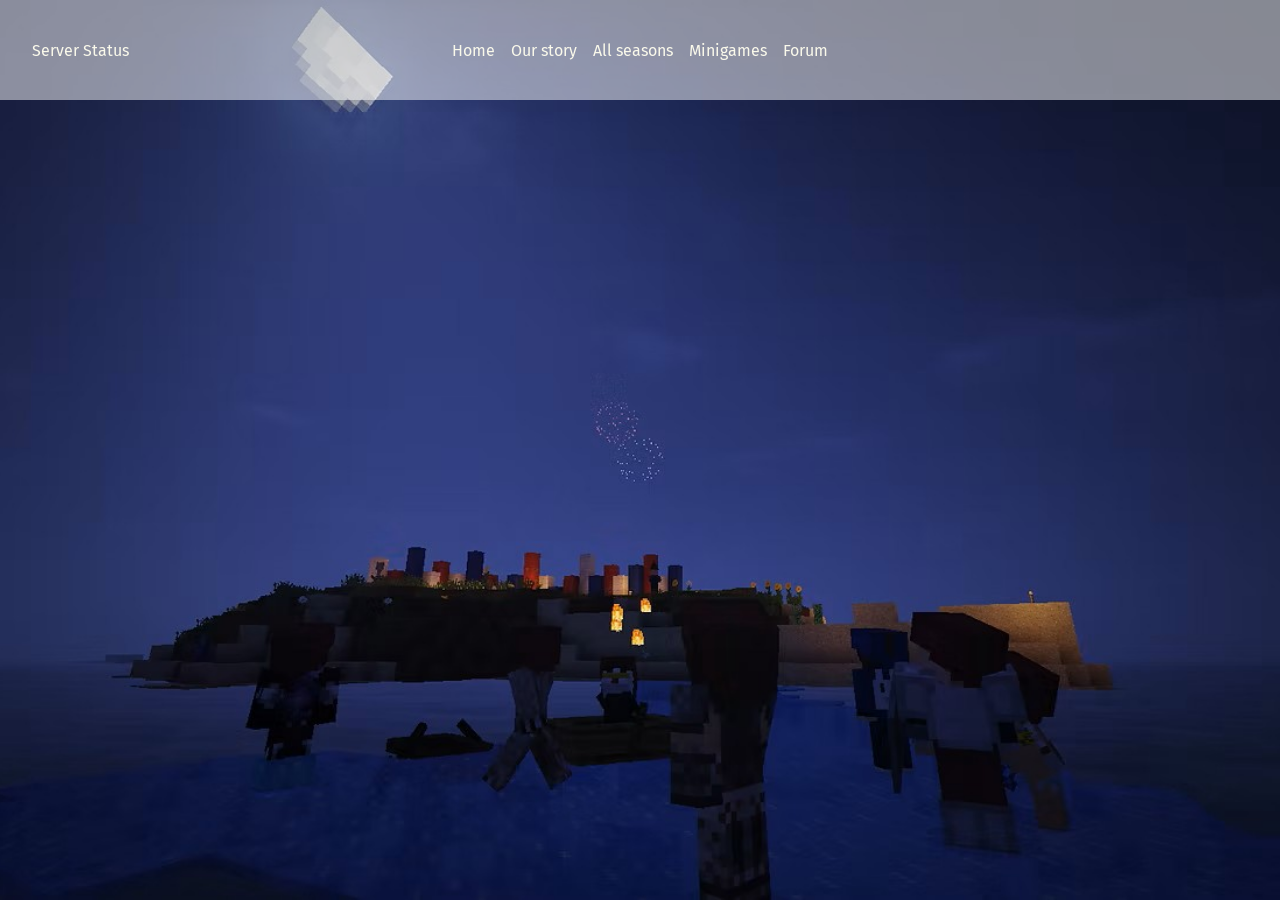
==== index.html @ d39f1a81 "Commit #2 Commit #2 5/12/2026  - added nav bar and nav functions - cleaned up code" ====
<!DOCTYPE html>
<html lang="en" class="fira-sans-regular">

<!--******************************
 ***                           ***
 ***        INDEX PAGE         ***
 ***                           ***
 ***************************** -->

<!-- HEAD HEAD HEAD -->
  <head>

    <!-- Page title -->
    <title>Mindstorm | Home</title>	

    <!-- Viewport / character encoding -->
    <meta charset="UTF-8">
    <meta name="viewport" content="width=device-width, initial-scale=1.0">

    <!-- Site author -->
    <meta name="author" content="DARKminerKS">

    <!-- External stylesheets -->
    <link rel="stylesheet" href="style_main.css">

    <!-- Imported fonts -->
    <!-- Press start 20 (Pixel Text) | Basic (Std text, thicker) | Mozilla text (basic text, thinner) | Story script (cursive-ish, nice look) -->
    <link rel="preconnect" href="https://fonts.googleapis.com">
    <link rel="preconnect" href="https://fonts.gstatic.com" crossorigin>
    <link href="https://fonts.googleapis.com/css2?family=Basic&family=Fira+Sans:wght@100;400;700&family=Press+Start+2P&family=Story+Script&display=swap" rel="stylesheet">

  </head>
<!-- /HEAD /HEAD /HEAD -->

<!-- BODY BODY BODY --> 
  <body id="index"> <!-- ID'D -->

    <!-- BACKGROUND ELEMENTS -->
    <div id="page_bcg_1" class="page_background"></div> <!-- starts visible --> <!-- ID'D -->
    <div id="page_bcg_2" class="page_background"></div> <!-- starts hidden --> <!-- ID'D -->

    <!-- HEADER HEADER HEADER -->
    <header class="flexed">

      <!-- SERVER STATUS ICON | online = green circle | offline = red circle -->
      <p>Server Status <span id="server_status_icon"></span></p> <!-- ID'D -->

      <!-- NAV ELEMENT -->
      <nav>

        <!-- NAV BAR-->
        <ul id="navbar_list" class="flexed"> <!-- ID'D -->

        </ul>
        <!-- /NAV BAR -->

      </nav>
      <!-- /NAV ELEMENT -->

    </header>
    <!-- /HEADER /HEADER /HEADER -->



    <main>

    </main>



    <footer>

    </footer>

    <!-- ALL SCRIPTS -->
    <script type="module" src="script_main.js"></script>
    <script src="https://mcapi.us/scripts/minecraft.min.js"></script>

  </body>
<!-- /BODY /BODY /BODY -->

</html>
---- style_main.css ----
/***********************************
***                              ***
***      MAIN STYLES SHEET       ***
***                              ***
***********************************/

html, body {
  margin: 0;
  min-height: 100%;

  font-size: 1rem; /* overall default font size */
}
body {
  min-height: 100vh;
}

/*** BACKGROUND ELEMENTS ***/

  .page_background {
    width: 100%;
    min-height: 100vh;

    position: fixed;
    top: 0;
    left: 0;

    overflow: hidden;

    background-position: center;
    background-repeat: no-repeat;
    background-size: cover;

    transition: opacity 1.5s ease;

    padding: 0;
    margin: 0;
  }
  #page_bcg_1 {
    z-index: -2;
    opacity: 1;
  }
  #page_bcg_2 {
    z-index: -1;
    opacity: 0;
  }

/*** END BACKGROUND ELEMENTS ***/

/*** HEADER ELEMENTS ***/

  /*** entire header wrap ***/
  header {
    width: 100%;
    height: 100px;

    position: absolute;
    top: 0;
    left: 0;

    background-color: rgb(255, 255, 255, 0.5);

    align-items: center;

    box-sizing: border-box;

    padding: 0 2rem;
  }

  /*** server status ***/
  header p {
    position: absolute;

    padding: 0;
    margin: 0;
  }

  /*** nav wrapper ***/
  nav  {
    padding: 0;
    margin: 0;

    list-style-type: none;

    position: absolute;

    top: 50%;
    left: 50%;
    transform: translate(-50%, -50%);    
  }

  /*** nav bar list ***/
  nav ul {
    padding: 0;
    margin: 0;

    list-style-type: none;

    gap: 1rem;
  }

  /*** all font colors on the header ***/
  nav ul li a, header p {
    color: #faf9eb;

    text-decoration: none;
  }
  nav ul li a:link {
    color: #faf9eb;
  }
  nav ul li a:visited {
    color: #faf9eb;
  }
  nav ul li a:hover {
    color: #faf9eb;
  }
  nav ul li a:active {
    color: #faf9eb;
  }
  /* for current links */
  .active { 
    color: #faf9eb;
  }


/*** END HEADER ELEMENTS ***/

/*** MAIN ELEMENTS ***/

  main {
    padding-top: 120px;
  }

/*** END MAIN ELEMENTS ***/

/*** ALL IMPORTED FONTS AND THEIR ATTRIBUTES ***/

  /* PIXEL BLOCK LETTERS */
  .press-start-2p-regular {
    font-family: "Press Start 2P", system-ui;
    font-weight: 400;
    font-style: normal;
  }
  /* HEADING TEXT */
  .basic-regular {
    font-family: "Basic", sans-serif;
    font-weight: 400;
    font-style: normal;
  }
  /* FANCY LOOKING FONT */
  .story-script-regular {
    font-family: "Story Script", sans-serif;
    font-weight: 400;
    font-style: normal;
  }
  /* NORMAL FONT | THIN */
  .fira-sans-thin {
    font-family: "Fira Sans", sans-serif;
    font-weight: 100;
    font-style: normal;
  }
  /* NORMAL FONT | REGULAR */ /* STANDARD SITE TEXT */
  .fira-sans-regular {
    font-family: "Fira Sans", sans-serif;
    font-weight: 400;
    font-style: normal;
  }
  /* NORMAL FONT | BOLD */
  .fira-sans-bold {
    font-family: "Fira Sans", sans-serif;
    font-weight: 700;
    font-style: normal;
  }

/*** END IMPORTED FONTS ***/

/*** GLOBAL CLASSES ***/

  .flexed {
    display: flex;
  }
  .centered {
    justify-content: center;
    align-items: center;
  }

  .red {
    color: red;
  }
  .green {
    color: green;
  }

/*** END GLOBAL CLASSES ***/
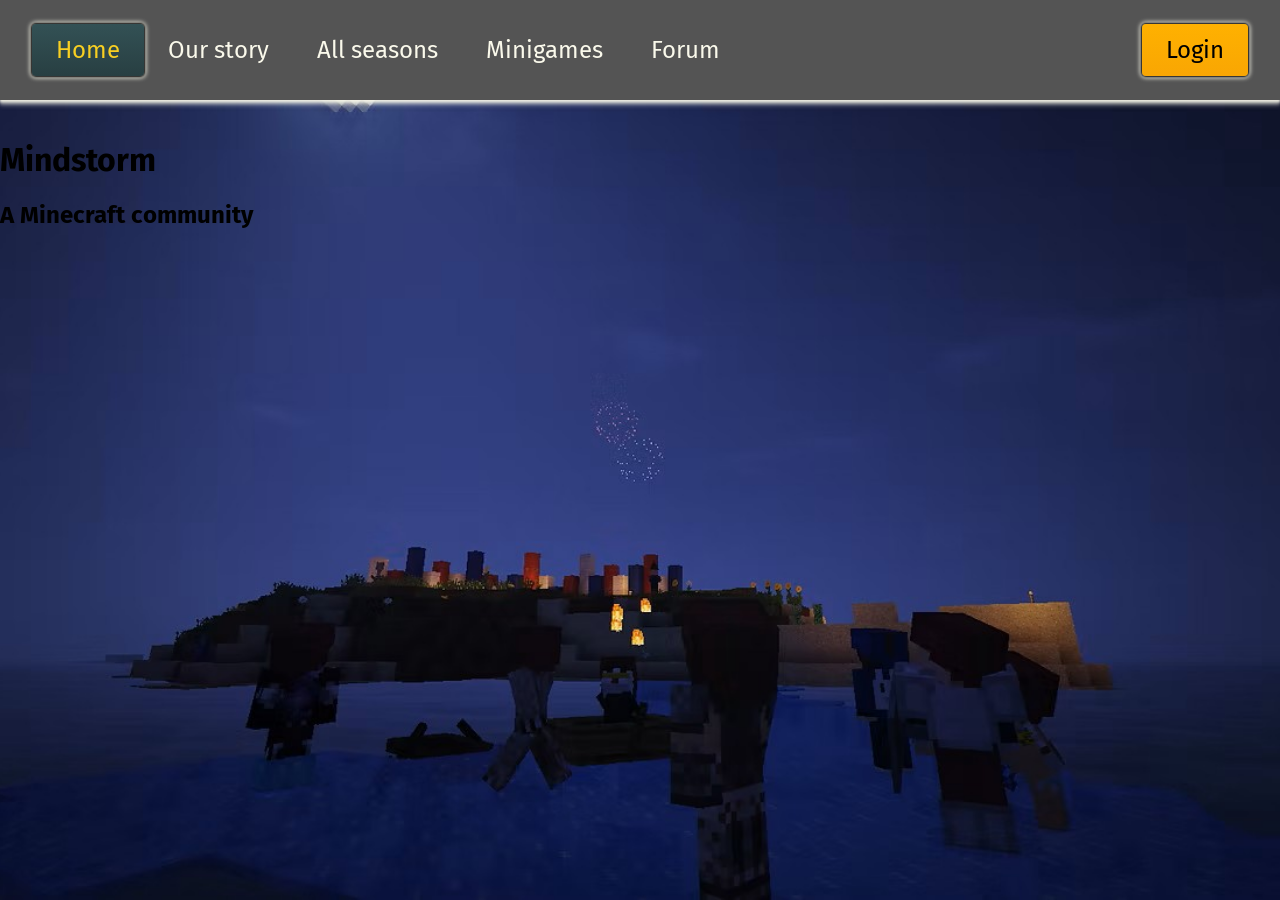
==== commit f82df820: "Commit #2 - Added navbar - fixed resizing issues" ====
--- a/index.html
+++ b/index.html
@@ -22,6 +22,7 @@
 
     <!-- External stylesheets -->
     <link rel="stylesheet" href="style_main.css">
+    <link rel="stylesheet" href="style_mobile.css">
 
     <!-- Imported fonts -->
     <!-- Press start 20 (Pixel Text) | Basic (Std text, thicker) | Mozilla text (basic text, thinner) | Story script (cursive-ish, nice look) -->
@@ -40,7 +41,7 @@
     <div id="page_bcg_2" class="page_background"></div> <!-- starts hidden --> <!-- ID'D -->
 
     <!-- HEADER HEADER HEADER -->
-    <header class="flexed">
+    <header>
 
       <!-- SERVER STATUS ICON | online = green circle | offline = red circle -->
       <p>Server Status <span id="server_status_icon"></span></p> <!-- ID'D -->
@@ -49,7 +50,7 @@
       <nav>
 
         <!-- NAV BAR-->
-        <ul id="navbar_list" class="flexed"> <!-- ID'D -->
+        <ul id="navbar_list"> <!-- ID'D -->
 
         </ul>
         <!-- /NAV BAR -->
@@ -57,14 +58,31 @@
       </nav>
       <!-- /NAV ELEMENT -->
 
+      <!-- NAV TITLE ELEMENT | Only visible UNDER 960px screen width -->
+      <div class="nav_title">
+        <h1>Mindstorm</h1>
+        <h2>A minecraft community</h2>
+      </div>
+
+      <!-- NAV TOGGLE BUTTON | Only visible UNDER 960px screen width -->
+      <button class="nav_toggle" aria-expanded="false" aria-controls="navbar_list">☰</button>
+
     </header>
     <!-- /HEADER /HEADER /HEADER -->
 
 
-
+    <!-- MAIN MAIN MAIN -->
     <main>
 
+      <!-- MAIN TITLE ELEMENT | Only visible OVER 960px screen width -->
+      <div class="main_title">
+        <h1>Mindstorm</h1>
+        <h2>A Minecraft community</h2>
+      </div>
+
+
     </main>
+    <!-- /MAIN /MAIN /MAIN -->
 
 
 
--- a/style_main.css
+++ b/style_main.css
@@ -5,20 +5,22 @@
 ***********************************/
 
 html, body {
+  height: auto;
+
+  overflow-x: hidden;
+  overflow-y: auto;
+
+  padding: 0;
   margin: 0;
-  min-height: 100%;
 
   font-size: 1rem; /* overall default font size */
 }
-body {
-  min-height: 100vh;
-}
 
 /*** BACKGROUND ELEMENTS ***/
 
   .page_background {
     width: 100%;
-    min-height: 100vh;
+    height: 100%;
 
     position: fixed;
     top: 0;
@@ -48,6 +50,16 @@
 
 /*** HEADER ELEMENTS ***/
 
+  /*** button to toggle the nav bar ***/
+  .nav_toggle {
+    display: none;
+  }
+
+  /*** title element wrapper on the nav bar ***/
+  .nav_title {
+    display: none;
+  }
+
   /*** entire header wrap ***/
   header {
     width: 100%;
@@ -57,9 +69,14 @@
     top: 0;
     left: 0;
 
-    background-color: rgb(255, 255, 255, 0.5);
-
+    background-color: #545454;
+    box-shadow: 0 2px 2px rgb(250, 249, 235, 0.8),
+                0 4px 3px rgb(250, 249, 235, 0.5),
+                0 6px 4px rgb(250, 249, 235, 0.25);
+
+    display: flex;
     align-items: center;
+    justify-content: space-between;
 
     box-sizing: border-box;
 
@@ -68,57 +85,92 @@
 
   /*** server status ***/
   header p {
-    position: absolute;
-
-    padding: 0;
-    margin: 0;
+    position: relative;
+
+    padding: 0.75rem 1.5rem;
+    margin: 0;
+  }
+
+  /*** login link element | inside of nav ul ***/
+  .login_link {
+    margin-left: auto;
+
+    background: linear-gradient(to bottom, #ffb100, #f9A603);
+
+    border-radius: 4px;
+
+    box-shadow: 0 0 2px 1px black,
+                0 0 4px 2px #faf9eb;
+    ;
+  }
+  .login_link a {
+    color: black;
   }
 
   /*** nav wrapper ***/
   nav  {
-    padding: 0;
-    margin: 0;
-
-    list-style-type: none;
-
-    position: absolute;
-
-    top: 50%;
-    left: 50%;
-    transform: translate(-50%, -50%);    
+    display: flex;
+    position: static;
+    transform: none;
+
+    width: 100%;
+
+    padding: 0 0 0 2rem;
+    margin: 0;
+
+    list-style-type: none; 
   }
 
   /*** nav bar list ***/
   nav ul {
+    box-sizing: border-box;
     padding: 0;
     margin: 0;
 
     list-style-type: none;
 
-    gap: 1rem;
+    display: flex;
+    width: 100%;
+  }
+
+  /*** nav bar item wraps ***/
+  nav ul li {
+    box-sizing: border-box;
+  }
+
+  /*** text / link elements inside nav ***/
+  header a {
+    display: block;
+
+    box-sizing: border-box;
+
+    font-size: 1.5rem;
+
+    padding: 0.75rem 1.5rem;
   }
 
   /*** all font colors on the header ***/
-  nav ul li a, header p {
+  header a, header p {
     color: #faf9eb;
 
+    white-space: nowrap;
+
     text-decoration: none;
-  }
-  nav ul li a:link {
-    color: #faf9eb;
-  }
-  nav ul li a:visited {
-    color: #faf9eb;
   }
   nav ul li a:hover {
     color: #faf9eb;
   }
-  nav ul li a:active {
-    color: #faf9eb;
-  }
   /* for current links */
-  .active { 
-    color: #faf9eb;
+  nav ul li a.active_link { 
+    color: #f8cf22;
+
+    background: linear-gradient(to bottom, #335155, #283f42);
+
+    border-radius: 4px;
+
+    box-shadow: 0 0 2px 1px black,
+                0 0 4px 2px #faf9eb;
+    ;
   }
 
 
--- a/style_mobile.css
+++ b/style_mobile.css
@@ -0,0 +1,88 @@
+/***********************************
+***                              ***
+***      MAIN STYLES SHEET       ***
+***                              ***
+***********************************/
+
+/*** MEDIA UNDER 1280PX ***/
+@media (max-width: 1280px) {
+
+  /*** HEADER ELEMENTS ***/
+
+    /*** entire header wrap ***/
+    header {
+      align-items: center;
+      justify-content: center;
+
+      padding: 0;
+
+      width: 100%;
+    }
+
+    /*** nav wrapper ***/
+    nav  {
+      padding: 0 2rem;
+    }
+
+    /*** server status ***/
+    header p {
+      display: none;
+    }
+
+  /*** END HEADER ELEMENTS ***/
+
+}
+
+/*** MEDIA UNDER 960PX ***/
+@media (max-width: 960px) {
+
+  /*** HEADER ELEMENTS ***/
+
+    /*** button to toggle the nav bar ***/
+    .nav_toggle {
+      display: block;
+
+      font-size: 2rem;
+    }
+
+    /*** title element wrapper on the nav bar ***/
+    .nav_title {
+      display: flex;
+    }
+
+    /*** nav wrapper ***/
+    nav  {
+      position: absolute;
+
+      top: 100px;
+
+      background: #545454;
+    }
+
+    /*** nav wrapper ***/
+    nav ul  {
+      flex-direction: column;
+    }
+
+    /*** nav bar item wraps ***/
+    nav ul li {
+      box-shadow: inset 0 0 2px 1px black;
+    }
+
+    /*** login link element | inside of nav ul ***/
+    .login_link {
+      margin-left: 0;
+    }
+
+  /*** END HEADER ELEMENTS ***/
+
+
+
+  /*** MAIN ELEMENTS ***/
+
+    .main_title {
+      display: none;
+    }
+
+  /*** END MAIN ELEMENTS ***/
+}
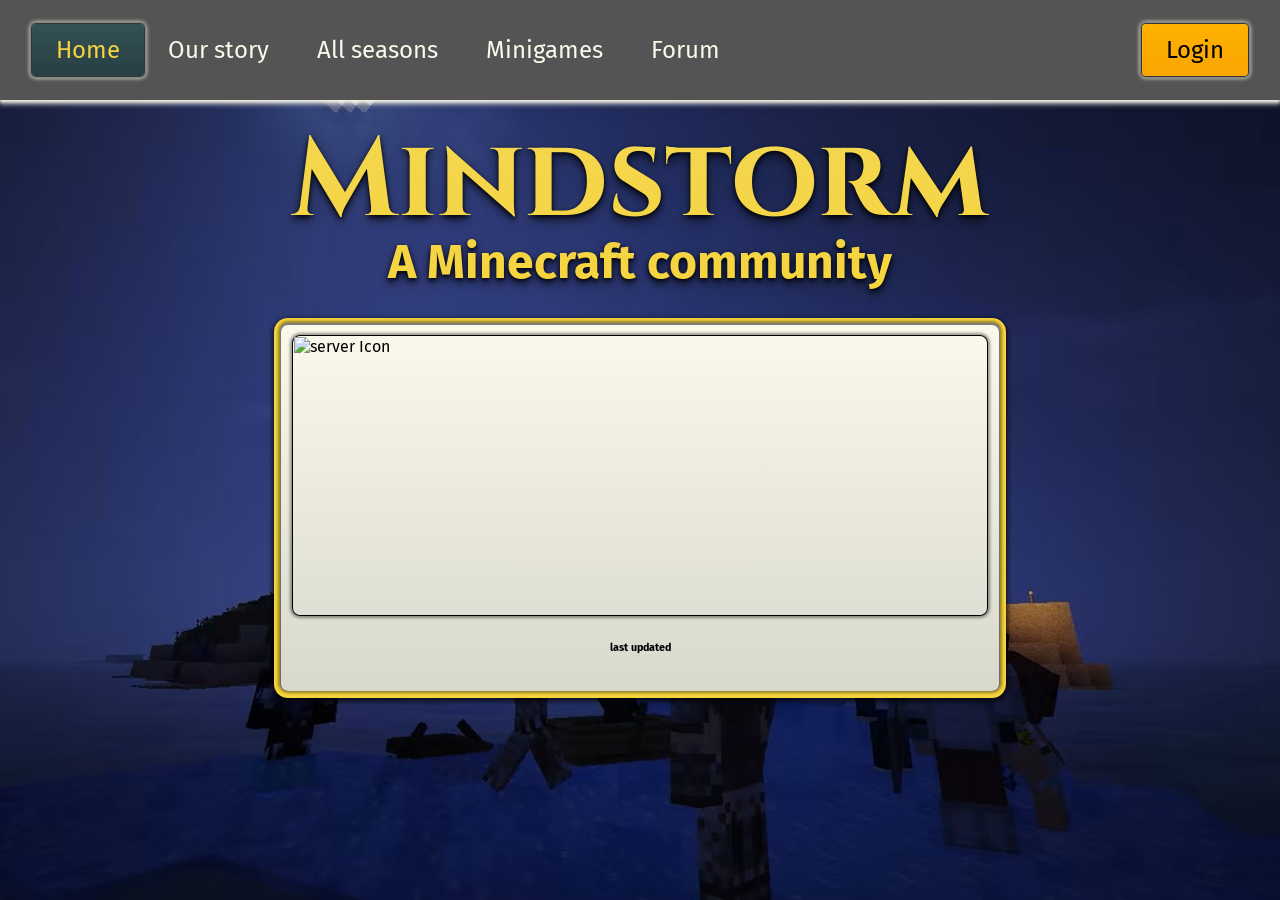
==== commit 042c951f: "Commit #3 - Worked on a ton here" ====
--- a/index.html
+++ b/index.html
@@ -28,7 +28,7 @@
     <!-- Press start 20 (Pixel Text) | Basic (Std text, thicker) | Mozilla text (basic text, thinner) | Story script (cursive-ish, nice look) -->
     <link rel="preconnect" href="https://fonts.googleapis.com">
     <link rel="preconnect" href="https://fonts.gstatic.com" crossorigin>
-    <link href="https://fonts.googleapis.com/css2?family=Basic&family=Fira+Sans:wght@100;400;700&family=Press+Start+2P&family=Story+Script&display=swap" rel="stylesheet">
+    <link href="https://fonts.googleapis.com/css2?family=Basic&family=Cinzel:wght@400..900&family=Fira+Sans:wght@100;400;700&family=Press+Start+2P&family=Story+Script&display=swap" rel="stylesheet">
 
   </head>
 <!-- /HEAD /HEAD /HEAD -->
@@ -37,11 +37,11 @@
   <body id="index"> <!-- ID'D -->
 
     <!-- BACKGROUND ELEMENTS -->
-    <div id="page_bcg_1" class="page_background"></div> <!-- starts visible --> <!-- ID'D -->
-    <div id="page_bcg_2" class="page_background"></div> <!-- starts hidden --> <!-- ID'D -->
+    <div id="page_bcg_1" class="page_background fill_space no_space"></div> <!-- starts visible --> <!-- ID'D -->
+    <div id="page_bcg_2" class="page_background fill_space no_space"></div> <!-- starts hidden --> <!-- ID'D -->
 
     <!-- HEADER HEADER HEADER -->
-    <header>
+    <header class="flexed">
 
       <!-- SERVER STATUS ICON | online = green circle | offline = red circle -->
       <p>Server Status <span id="server_status_icon"></span></p> <!-- ID'D -->
@@ -59,9 +59,9 @@
       <!-- /NAV ELEMENT -->
 
       <!-- NAV TITLE ELEMENT | Only visible UNDER 960px screen width -->
-      <div class="nav_title">
-        <h1>Mindstorm</h1>
-        <h2>A minecraft community</h2>
+      <div class="nav_title yellow_gradient centered column">
+        <h1 class="no_space centered_text cinzel-bold">Mindstorm</h1>
+        <h2 class="no_space centered_text">A minecraft community</h2>
       </div>
 
       <!-- NAV TOGGLE BUTTON | Only visible UNDER 960px screen width -->
@@ -72,13 +72,34 @@
 
 
     <!-- MAIN MAIN MAIN -->
-    <main>
+    <main class="flexed centered column">
 
       <!-- MAIN TITLE ELEMENT | Only visible OVER 960px screen width -->
-      <div class="main_title">
-        <h1>Mindstorm</h1>
-        <h2>A Minecraft community</h2>
+      <div class="main_title yellow_gradient column flexed">
+        <h1 class="no_space centered_text cinzel-bold">Mindstorm</h1>
+        <h2 class="no_space centered_text">A Minecraft community</h2>
       </div>
+
+    <!-- MAIN PAGE ELEMENT | CONTAINS SERVER DETAILS -->
+    <div class="wrapper_outer flexed centered column">
+      
+      <!-- SERVER DETAILS WRAPPER -->
+      <div class="wrapper_inner flexed centered">
+        <img class="server_icon" src="" alt="server Icon">
+
+        <!-- ACTUAL SERVER STATS -->
+        <div class="wrapper" id="server_status_wrap">
+
+
+
+        </div>
+
+      </div>
+
+      <!-- LAST UPDATED STATEMENT -->
+      <h6>last updated</h6>
+
+    </div>
 
 
     </main>
--- a/style_main.css
+++ b/style_main.css
@@ -16,12 +16,14 @@
   font-size: 1rem; /* overall default font size */
 }
 
-/*** BACKGROUND ELEMENTS ***/
+
+/************************************
+***                               ***
+***  *** BACKGROUND ELEMENTS ***  ***
+***                               ***
+************************************/
 
   .page_background {
-    width: 100%;
-    height: 100%;
-
     position: fixed;
     top: 0;
     left: 0;
@@ -33,9 +35,6 @@
     background-size: cover;
 
     transition: opacity 1.5s ease;
-
-    padding: 0;
-    margin: 0;
   }
   #page_bcg_1 {
     z-index: -2;
@@ -48,7 +47,12 @@
 
 /*** END BACKGROUND ELEMENTS ***/
 
-/*** HEADER ELEMENTS ***/
+
+/************************************
+***                               ***
+***    *** HEADER ELEMENTS ***    ***
+***                               ***
+************************************/
 
   /*** button to toggle the nav bar ***/
   .nav_toggle {
@@ -65,7 +69,9 @@
     width: 100%;
     height: 100px;
 
-    position: absolute;
+    z-index: 1000;
+
+    position: fixed;
     top: 0;
     left: 0;
 
@@ -74,7 +80,6 @@
                 0 4px 3px rgb(250, 249, 235, 0.5),
                 0 6px 4px rgb(250, 249, 235, 0.25);
 
-    display: flex;
     align-items: center;
     justify-content: space-between;
 
@@ -158,11 +163,11 @@
     text-decoration: none;
   }
   nav ul li a:hover {
-    color: #faf9eb;
+    color: #f5d43e;
   }
   /* for current links */
   nav ul li a.active_link { 
-    color: #f8cf22;
+    color: #f5d43e;
 
     background: linear-gradient(to bottom, #335155, #283f42);
 
@@ -170,21 +175,53 @@
 
     box-shadow: 0 0 2px 1px black,
                 0 0 4px 2px #faf9eb;
-    ;
-  }
-
+  }
 
 /*** END HEADER ELEMENTS ***/
 
-/*** MAIN ELEMENTS ***/
+
+/************************************
+***                               ***
+***     *** MAIN ELEMENTS ***     ***
+***                               ***
+************************************/
 
   main {
-    padding-top: 120px;
+    padding: 100px 1rem;
+  }
+
+  /*** title element wrapper | visible over 960px ***/
+  .main_title {
+    padding: 2rem 0 0 0;
+
+    filter: drop-shadow(0 2px 2px rgba(0,0,0,0.9))
+            drop-shadow(0 4px 4px rgba(0,0,0,0.5));
+
+    white-space: nowrap;
+  }
+  /*** main title tile ***/
+  .main_title h1 {
+    font-size: 7rem;
+
+    margin-block: 0;
+
+    line-height: 0.9;
+  }
+  /*** main title sub title ***/
+  .main_title h2 {
+    font-size: 3rem;
+
+    margin-block: 0;
   }
 
 /*** END MAIN ELEMENTS ***/
 
-/*** ALL IMPORTED FONTS AND THEIR ATTRIBUTES ***/
+
+/************************************
+***                               ***
+***    *** IMPORTED FONTS ***     ***
+***                               ***
+************************************/
 
   /* PIXEL BLOCK LETTERS */
   .press-start-2p-regular {
@@ -222,18 +259,56 @@
     font-weight: 700;
     font-style: normal;
   }
+  /* stylistic font | BOLD */
+  .cinzel-bold {
+    font-family: "Cinzel", serif;
+    font-optical-sizing: auto;
+    font-weight: 700;
+    font-style: normal;
+  }
 
 /*** END IMPORTED FONTS ***/
 
-/*** GLOBAL CLASSES ***/
-
+
+/************************************
+***                               ***
+***    *** GLOBAL CLASSES ***     ***
+***                               ***
+************************************/
+
+  .yellow_gradient {
+    background: linear-gradient(to bottom, #f4d753, #f5d43e);
+
+    -webkit-background-clip: text;
+    background-clip: text;
+
+    -webkit-text-fill-color: transparent;
+      color: transparent;
+  }
   .flexed {
     display: flex;
+  }
+  .column {
+    flex-direction: column;
   }
   .centered {
     justify-content: center;
     align-items: center;
   }
+  .fill_space {
+    width: 100%;
+    height: 100%;
+  }
+  .centered_text {
+    text-align: center;
+  }
+  .no_space {
+    margin: 0;
+    padding: 0;
+  }
+  .display {
+    display: flex;
+  }
 
   .red {
     color: red;
@@ -242,6 +317,77 @@
     color: green;
   }
 
+  /*** OUTER SIDE OF MAIN WRAPPERS ***/
+  .wrapper_outer {
+    width: 100%;
+    max-width: 720px;
+
+    margin: 2rem auto;
+
+    box-shadow: 0 0 3px 2px rgba(0, 0, 0, 0.4),
+                0 1px 0 6px #f5d43e,
+                0 3px 4px 8px rgba(0, 0, 0, 0.6),
+                inset 0 1px 0 1px rgba(0, 0, 0, 0.5);
+
+    background: linear-gradient(to bottom, #faf9eb, #d9d8cd);
+
+    padding: 0.75rem;
+
+    border-radius: 8px;
+
+    box-sizing: border-box;
+  }
+
+  /*** INNER SIDE OF MAIN WRAPPERS ***/
+  .wrapper_inner {
+    width: 100%;
+
+    margin: 0;
+
+    box-shadow: 0 0 3px 2px rgba(0, 0, 0, 0.4),
+                inset 0 0 0 1px rgba(0, 0, 0, 1);
+
+    padding: 2px;
+
+    border-radius: inherit;
+
+    box-sizing: border-box;  
+  }
+  /*** STANDARD WRAPPER TO USE ***/
+  .wrapper {
+    flex: 1;
+  }
+  /*** THE SERVERS ICON IMAGE ***/ 
+  .server_icon {
+    width: 40%;
+
+    aspect-ratio: 1 / 1;
+
+    flex-shrink: 0;
+  }
+
 /*** END GLOBAL CLASSES ***/
 
 
+/************************************
+***                               ***
+***    *** GLOBAL KEYFRAMES ***   ***
+***                               ***
+************************************/
+
+  /*** Grows the element down from the top ***/
+  @keyframes growDown {
+    from {
+      transform: scaleY(0);
+      opacity: 0;
+    }
+
+    to {
+      transform: scaleY(1);
+      opacity: 1;
+    }
+  }
+
+/*** END GLOBAL KEYFRAMES ***/
+
+
--- a/style_mobile.css
+++ b/style_mobile.css
@@ -4,24 +4,25 @@
 ***                              ***
 ***********************************/
 
-/*** MEDIA UNDER 1280PX ***/
+/************************************
+***                               ***
+***  *** MEDIA UNDER 1280PX ***   ***
+***                               ***
+************************************/
 @media (max-width: 1280px) {
 
   /*** HEADER ELEMENTS ***/
 
     /*** entire header wrap ***/
     header {
-      align-items: center;
-      justify-content: center;
-
-      padding: 0;
+      padding: 0 2rem;
 
       width: 100%;
     }
 
     /*** nav wrapper ***/
     nav  {
-      padding: 0 2rem;
+      padding: 0;
     }
 
     /*** server status ***/
@@ -33,10 +34,24 @@
 
 }
 
-/*** MEDIA UNDER 960PX ***/
+/***********************************
+***                              ***
+***  *** MEDIA UNDER 960PX ***   ***
+***                              ***
+***********************************/
 @media (max-width: 960px) {
 
   /*** HEADER ELEMENTS ***/
+
+    /*** entire header wrap ***/
+    header {
+      padding: 0 2rem 0 0.5rem;
+    }
+
+    /*** text / link elements inside nav ***/
+    header a {
+      padding: 0.75rem 0.5rem;
+    }
 
     /*** button to toggle the nav bar ***/
     .nav_toggle {
@@ -48,15 +63,49 @@
     /*** title element wrapper on the nav bar ***/
     .nav_title {
       display: flex;
+
+      height: 100%;
+
+      position: relative;
+      margin-left: auto;
+      margin-right: auto;
+
+      text-align: center;
+
+      filter: drop-shadow(0 2px 2px rgba(0,0,0,0.9))
+              drop-shadow(0 4px 4px rgba(0,0,0,0.5));
+    }
+
+    /*** Title elements inside the nav bar ***/
+    .nav_title h1, .nav_title h2 {
+      white-space: nowrap;
+    }
+
+    /*** nav main title ***/
+    .nav_title h1 {
+      font-size: 3rem;
+
+      line-height: 1;
+    }
+
+    /*** nav sub title ***/
+    .nav_title h2 {
+      font-size: 1.5rem;
     }
 
     /*** nav wrapper ***/
     nav  {
+      display: none; /*** STARTS HIDDEN ***/
+
       position: absolute;
 
       top: 100px;
+      left: 0;
 
       background: #545454;
+
+      animation: growDown 0.3s ease forwards;
+      transform-origin: top;
     }
 
     /*** nav wrapper ***/
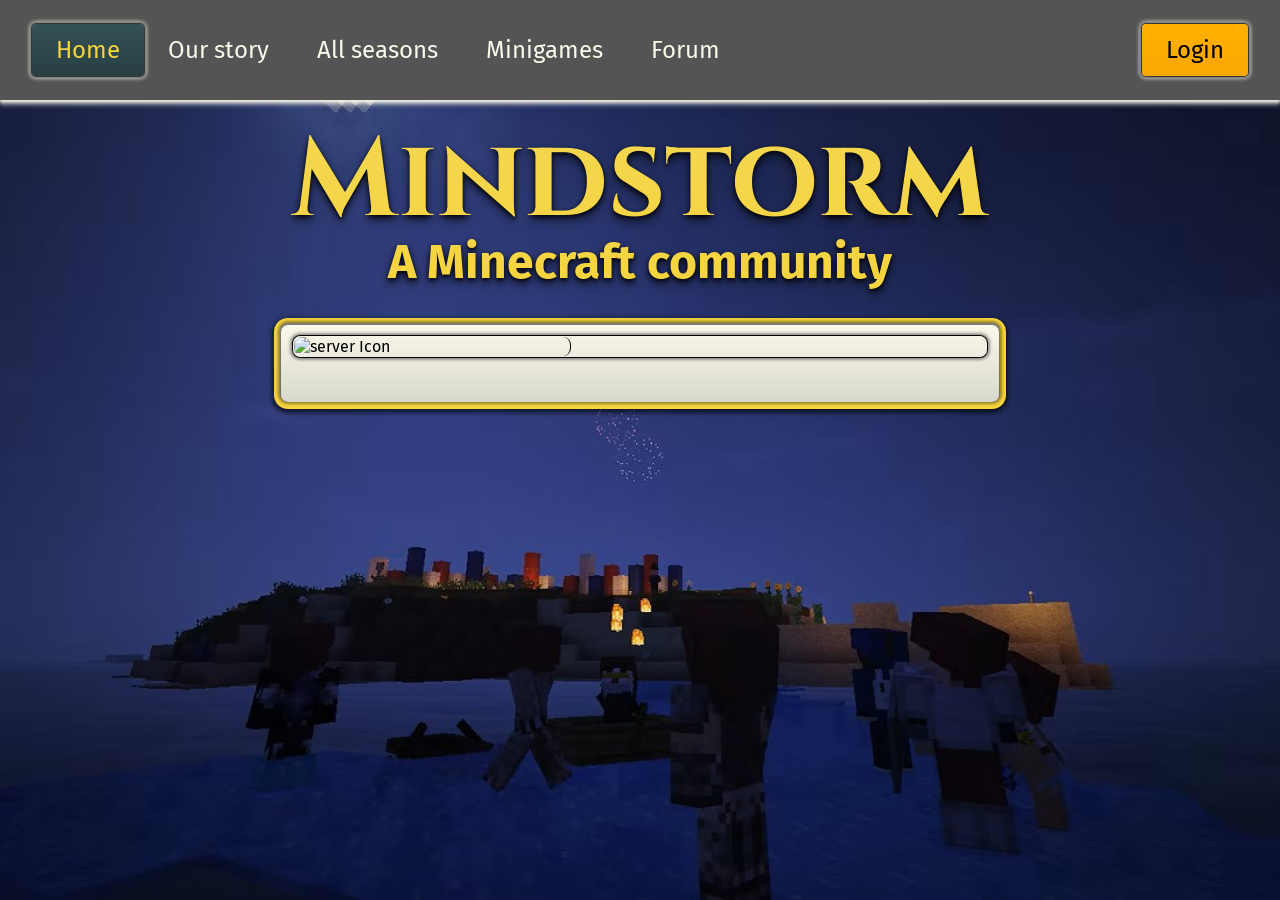
==== commit 9a88d780: "Commit #4" ====
--- a/index.html
+++ b/index.html
@@ -88,7 +88,7 @@
         <img class="server_icon" src="" alt="server Icon">
 
         <!-- ACTUAL SERVER STATS -->
-        <div class="wrapper" id="server_status_wrap">
+        <div class="wrapper flexed left_spaceEvenly column" id="server_status_wrap"> <!-- ID'D -->
 
 
 
@@ -97,7 +97,7 @@
       </div>
 
       <!-- LAST UPDATED STATEMENT -->
-      <h6>last updated</h6>
+      <p id="last_updated"></p> <!-- ID'D -->
 
     </div>
 
--- a/style_main.css
+++ b/style_main.css
@@ -214,6 +214,22 @@
     margin-block: 0;
   }
 
+  /*** server info items ***/
+  .server_status_item {
+    padding: 0;
+    margin: 0;
+
+    font-size: 1.5rem;
+  }
+
+  /*** the last updated text ***/
+  #last_updated {
+    padding: 1rem 0;
+    margin: 0;
+
+    font-size: 1rem;
+  }
+
 /*** END MAIN ELEMENTS ***/
 
 
@@ -295,6 +311,18 @@
     justify-content: center;
     align-items: center;
   }
+  .left_centered {
+    justify-content: center;
+    align-items: flex-start;
+  }
+  .left_spaceEvenly {
+    justify-content: space-evenly;
+    align-items: flex-start;
+  }
+  .left_flexStart {
+    justify-content: flex-start;
+    align-items: flex-start;
+  }
   .fill_space {
     width: 100%;
     height: 100%;
@@ -356,14 +384,26 @@
   /*** STANDARD WRAPPER TO USE ***/
   .wrapper {
     flex: 1;
+
+    align-self: stretch;
+
+    padding: 8px;
+
+    border-radius: inherit;
   }
   /*** THE SERVERS ICON IMAGE ***/ 
   .server_icon {
     width: 40%;
-
-    aspect-ratio: 1 / 1;
+    height: auto;
+
+    object-fit: contain;
 
     flex-shrink: 0;
+
+    border-right: 1px solid black;
+    border-radius: inherit;
+
+    box-sizing: border-box;
   }
 
 /*** END GLOBAL CLASSES ***/
--- a/style_mobile.css
+++ b/style_mobile.css
@@ -133,5 +133,10 @@
       display: none;
     }
 
+    /*** server info items ***/
+    .server_status_item {
+      font-size: 1rem;
+    }
+
   /*** END MAIN ELEMENTS ***/
 }
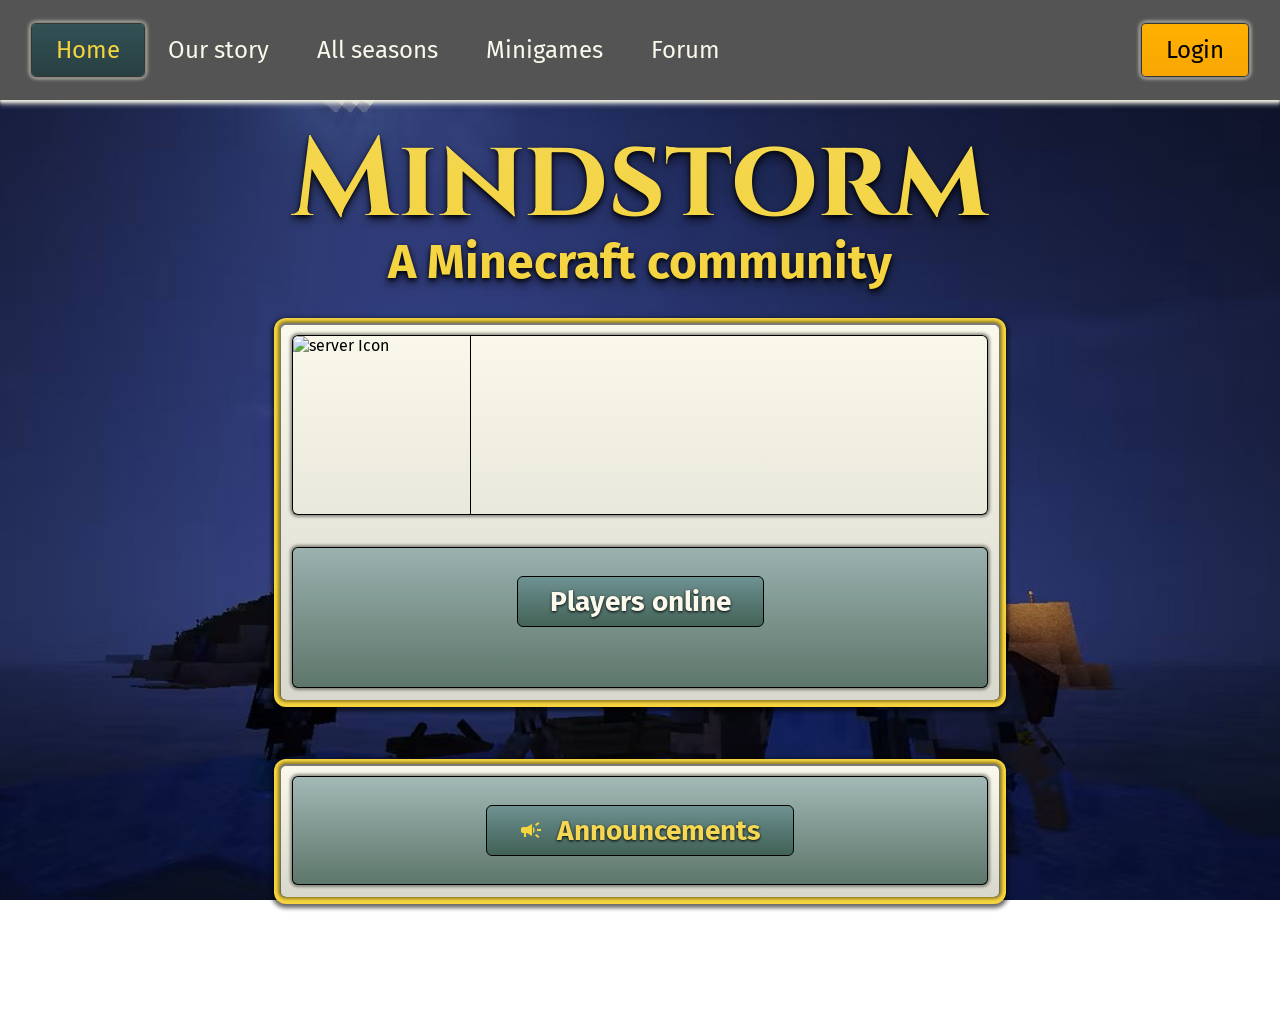
==== commit f27a577b: "Commit #13 Lots of changes" ====
--- a/index.html
+++ b/index.html
@@ -59,7 +59,7 @@
       <!-- /NAV ELEMENT -->
 
       <!-- NAV TITLE ELEMENT | Only visible UNDER 960px screen width -->
-      <div class="nav_title yellow_gradient centered column">
+      <div class="nav_title yellow_gradient_txt centered column">
         <h1 class="no_space centered_text cinzel-bold">Mindstorm</h1>
         <h2 class="no_space centered_text">A minecraft community</h2>
       </div>
@@ -75,22 +75,20 @@
     <main class="flexed centered column">
 
       <!-- MAIN TITLE ELEMENT | Only visible OVER 960px screen width -->
-      <div class="main_title yellow_gradient column flexed">
+      <div class="main_title yellow_gradient_txt column flexed">
         <h1 class="no_space centered_text cinzel-bold">Mindstorm</h1>
         <h2 class="no_space centered_text">A Minecraft community</h2>
       </div>
 
     <!-- MAIN PAGE ELEMENT | CONTAINS SERVER DETAILS -->
-    <div class="wrapper_outer flexed centered column">
+    <div class="wrapper_outer flexed centered column" id="server_details"> <!-- ID'D -->
       
       <!-- SERVER DETAILS WRAPPER -->
-      <div class="wrapper_inner flexed centered">
+      <div class="wrapper_inner flexed centered" id="server_details_wrap">
         <img class="server_icon" src="" alt="server Icon">
 
         <!-- ACTUAL SERVER STATS -->
         <div class="wrapper flexed left_spaceEvenly column" id="server_status_wrap"> <!-- ID'D -->
-
-
 
         </div>
 
@@ -98,6 +96,31 @@
 
       <!-- LAST UPDATED STATEMENT -->
       <p id="last_updated"></p> <!-- ID'D -->
+
+      <!-- CURRENT PLAYER LIST WRAPPER -->
+      <div class="wrapper_inner flexed flexStart_centered green_gradient_bcg column">
+
+
+        <p class="center_label green_gradient_bcg offWhite_text centered">Players online</p>
+
+        <!-- current players list -->
+        <ul class="player_list offWhite_text"></ul>
+        
+      </div>
+
+    </div>
+
+
+
+    <!-- MAIN PAGE ELEMENT | CONTAINS SERVER ANNOUNCEMENTS -->
+    <div class="wrapper_outer flexed centered column" id="announcements_wrap"> <!-- ID'D -->
+
+      <!-- SERVER ANNOUNCEMENTS WRAPPER -->
+      <div class="wrapper_inner green_gradient_bcg flexed centered column" id="announcements"> <!-- ID'D -->
+
+        <p class="center_label green_gradient_bcg flexed centered"><svg xmlns="http://www.w3.org/2000/svg" height="24px" viewBox="0 -960 960 960" width="24px" fill="#f5d43e"><path d="M720-440v-80h160v80H720Zm48 280-128-96 48-64 128 96-48 64Zm-80-480-48-64 128-96 48 64-128 96ZM200-200v-160h-40q-33 0-56.5-23.5T80-440v-80q0-33 23.5-56.5T160-600h160l200-120v480L320-360h-40v160h-80Zm360-146v-268q27 24 43.5 58.5T620-480q0 41-16.5 75.5T560-346Z"/></svg>&ensp;Announcements</p>
+
+      </div>
 
     </div>
 
--- a/style_main.css
+++ b/style_main.css
@@ -16,6 +16,14 @@
   font-size: 1rem; /* overall default font size */
 }
 
+button {
+  padding: 0;
+  margin: 0;
+
+  font: inherit;
+  color: inherit;
+}
+
 
 /************************************
 ***                               ***
@@ -214,12 +222,23 @@
     margin-block: 0;
   }
 
+  /*** wrap for server info items ***/
+  #server_status_wrap {
+    padding: 0 0 0 4px;
+  }
+
   /*** server info items ***/
   .server_status_item {
-    padding: 0;
-    margin: 0;
+    padding: 0 8px;
+    margin: 0;
+
+    line-height: 1;
 
     font-size: 1.5rem;
+
+    white-space: nowrap;
+
+    font-weight: 500;
   }
 
   /*** the last updated text ***/
@@ -227,7 +246,35 @@
     padding: 1rem 0;
     margin: 0;
 
-    font-size: 1rem;
+    font-size: 0.75rem;
+  }
+
+  #server_details_wrap {
+    height: 180px;
+  }
+
+  main .wrapper {
+    line-height: 0;
+  }
+
+  main .wrapper_inner img {
+    border-right: 1px solid black;
+  }
+
+  #announcements_wrap p {
+    color: #f4d753;
+
+    display: flex;
+
+    justify-content: center;
+    align-items: center;
+  }
+  #player_count_meter {
+    width: 80%;
+    height: 1rem;
+
+    margin: 0 auto;
+    padding: 0;
   }
 
 /*** END MAIN ELEMENTS ***/
@@ -292,7 +339,7 @@
 ***                               ***
 ************************************/
 
-  .yellow_gradient {
+  .yellow_gradient_txt {
     background: linear-gradient(to bottom, #f4d753, #f5d43e);
 
     -webkit-background-clip: text;
@@ -300,6 +347,9 @@
 
     -webkit-text-fill-color: transparent;
       color: transparent;
+  }
+  .green_gradient_bcg {
+    background: linear-gradient(to bottom, rgba(80, 127, 134, 0.5), rgba(51, 85, 73, 0.75)); 
   }
   .flexed {
     display: flex;
@@ -323,6 +373,10 @@
     justify-content: flex-start;
     align-items: flex-start;
   }
+  .flexStart_centered {
+    justify-content: flex-start;
+    align-items: center;
+  }
   .fill_space {
     width: 100%;
     height: 100%;
@@ -338,11 +392,32 @@
     display: flex;
   }
 
+  .list_spacer {
+    width: 80%;
+    border-bottom: 1px solid currentColor;
+    line-height: 1;
+
+    padding: 0;
+
+    margin: 0 auto 1rem auto;
+  }
+
   .red {
     color: red;
   }
   .green {
     color: green;
+  }
+  .yellow {
+    color: #f5d43e;
+  }
+
+  .offWhite_text {
+    color: #faf9eb;
+  }
+
+  .underline_text {
+    text-decoration: underline;
   }
 
   /*** OUTER SIDE OF MAIN WRAPPERS ***/
@@ -361,7 +436,7 @@
 
     padding: 0.75rem;
 
-    border-radius: 8px;
+    border-radius: 6px;
 
     box-sizing: border-box;
   }
@@ -375,11 +450,13 @@
     box-shadow: 0 0 3px 2px rgba(0, 0, 0, 0.4),
                 inset 0 0 0 1px rgba(0, 0, 0, 1);
 
-    padding: 2px;
+    padding: 1px;
 
     border-radius: inherit;
 
     box-sizing: border-box;  
+
+    overflow: hidden;
   }
   /*** STANDARD WRAPPER TO USE ***/
   .wrapper {
@@ -387,23 +464,63 @@
 
     align-self: stretch;
 
-    padding: 8px;
-
     border-radius: inherit;
+
+    box-sizing: border-box;
   }
   /*** THE SERVERS ICON IMAGE ***/ 
   .server_icon {
-    width: 40%;
-    height: auto;
+    display: block;
+
+    width: auto;
+    height: 100%;
+    aspect-ratio: 1 / 1;
 
     object-fit: contain;
 
-    flex-shrink: 0;
-
-    border-right: 1px solid black;
+    border-top-left-radius: inherit;
+    border-bottom-left-radius: inherit;
+    border-top-right-radius: 0;
+    border-bottom-right-radius: 0;
+
+    box-sizing: border-box;
+  }
+
+  /*** the center label ***/
+  .center_label {
+    text-align: center;
+
+    width: auto;
+
+    font-weight: bold;
+
+    padding: 0.5rem 2rem;
+
+    border: 1px solid black;
+
+    text-shadow: 0 1px 3px rgba(0, 0, 0, 1);
+
     border-radius: inherit;
 
-    box-sizing: border-box;
+    font-size: 1.75rem;
+
+    overflow: hidden;
+
+    white-space: nowrap;
+  }
+
+  .player_list, #announcement_list {
+    padding: 0 1rem 2rem 1rem;
+    margin: 0;
+
+    font-size: 1.25rem;
+
+    list-style-type: none;
+  }
+
+  .announcement {
+    padding: 0 0 1rem 0;
+    margin: 0;
   }
 
 /*** END GLOBAL CLASSES ***/
--- a/style_mobile.css
+++ b/style_mobile.css
@@ -45,7 +45,7 @@
 
     /*** entire header wrap ***/
     header {
-      padding: 0 2rem 0 0.5rem;
+      padding: 0 1.5rem 0 0.5rem;
     }
 
     /*** text / link elements inside nav ***/
@@ -55,9 +55,27 @@
 
     /*** button to toggle the nav bar ***/
     .nav_toggle {
-      display: block;
+      -webkit-appearance: none;
+      appearance: none;
 
+      border: 0;
+
+      padding: 4px;
+      margin: 0;
+
+      flex: 0 0 40px;
+
+      width: 40px;
+      height: auto;
+
+      display: flex;
+      align-items: center;
+      justify-content: center;
+
+      line-height: 1;
       font-size: 2rem;
+
+      cursor: pointer;
     }
 
     /*** title element wrapper on the nav bar ***/
@@ -135,7 +153,9 @@
 
     /*** server info items ***/
     .server_status_item {
-      font-size: 1rem;
+      font-size: clamp(10px, 0.8rem, 1rem);
+
+      flex-wrap: wrap;
     }
 
   /*** END MAIN ELEMENTS ***/
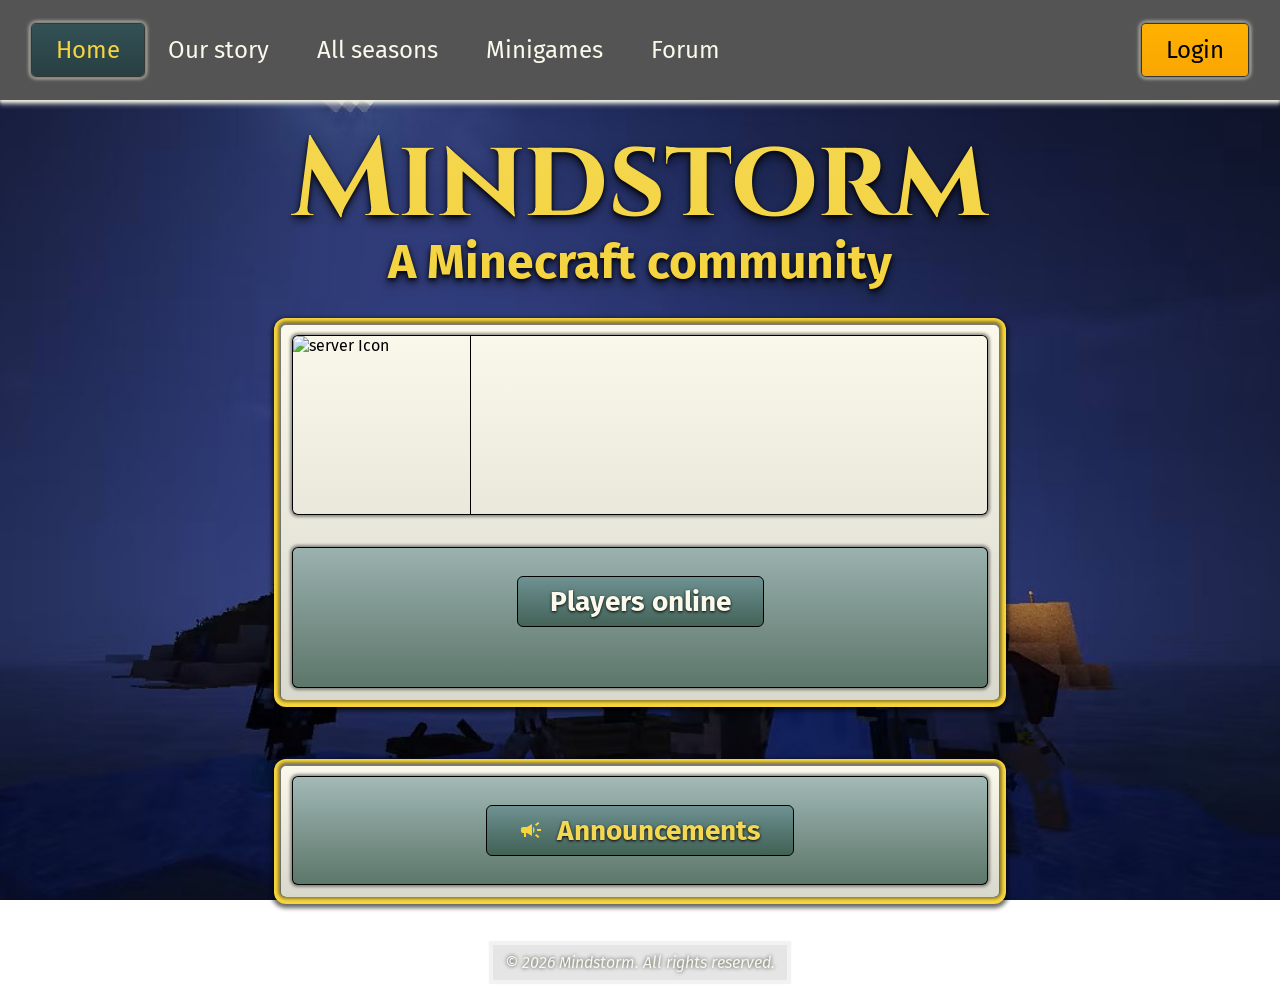
==== commit 21763c9e: "Commit #15 bunch of new stuff" ====
--- a/index.html
+++ b/index.html
@@ -130,8 +130,8 @@
 
 
 
-    <footer>
-
+    <footer class="flexed centered offWhite_text">
+      <p>© 2026 Mindstorm. All rights reserved.</p>
     </footer>
 
     <!-- ALL SCRIPTS -->
--- a/style_main.css
+++ b/style_main.css
@@ -195,7 +195,7 @@
 ************************************/
 
   main {
-    padding: 100px 1rem;
+    padding: 100px 1rem 0 1rem;
   }
 
   /*** title element wrapper | visible over 960px ***/
@@ -273,11 +273,42 @@
     width: 80%;
     height: 1rem;
 
-    margin: 0 auto;
-    padding: 0;
+    margin: 0;
+    padding: 0 0 0 8px;
+  }
+  
+  main meter::-webkit-meter-optimum-value {
+    background: #4caf50;
+  }
+
+  main meter::-webkit-meter-bar {
+    background: #545454;
   }
 
 /*** END MAIN ELEMENTS ***/
+
+
+/************************************
+***                               ***
+***    *** FOOTER ELEMENTS ***    ***
+***                               ***
+************************************/
+
+footer {
+  padding: 0;
+}
+
+footer p {
+  text-shadow: 0 0 4px rgba(0, 0, 0, 0.8);
+
+  font-style: italic;
+
+  padding: 8px 12px;
+
+  background: rgba(0, 0, 0, 0.1);
+
+  box-shadow: 0 0 1px 4px rgba(0, 0, 0, 0.05);
+}
 
 
 /************************************
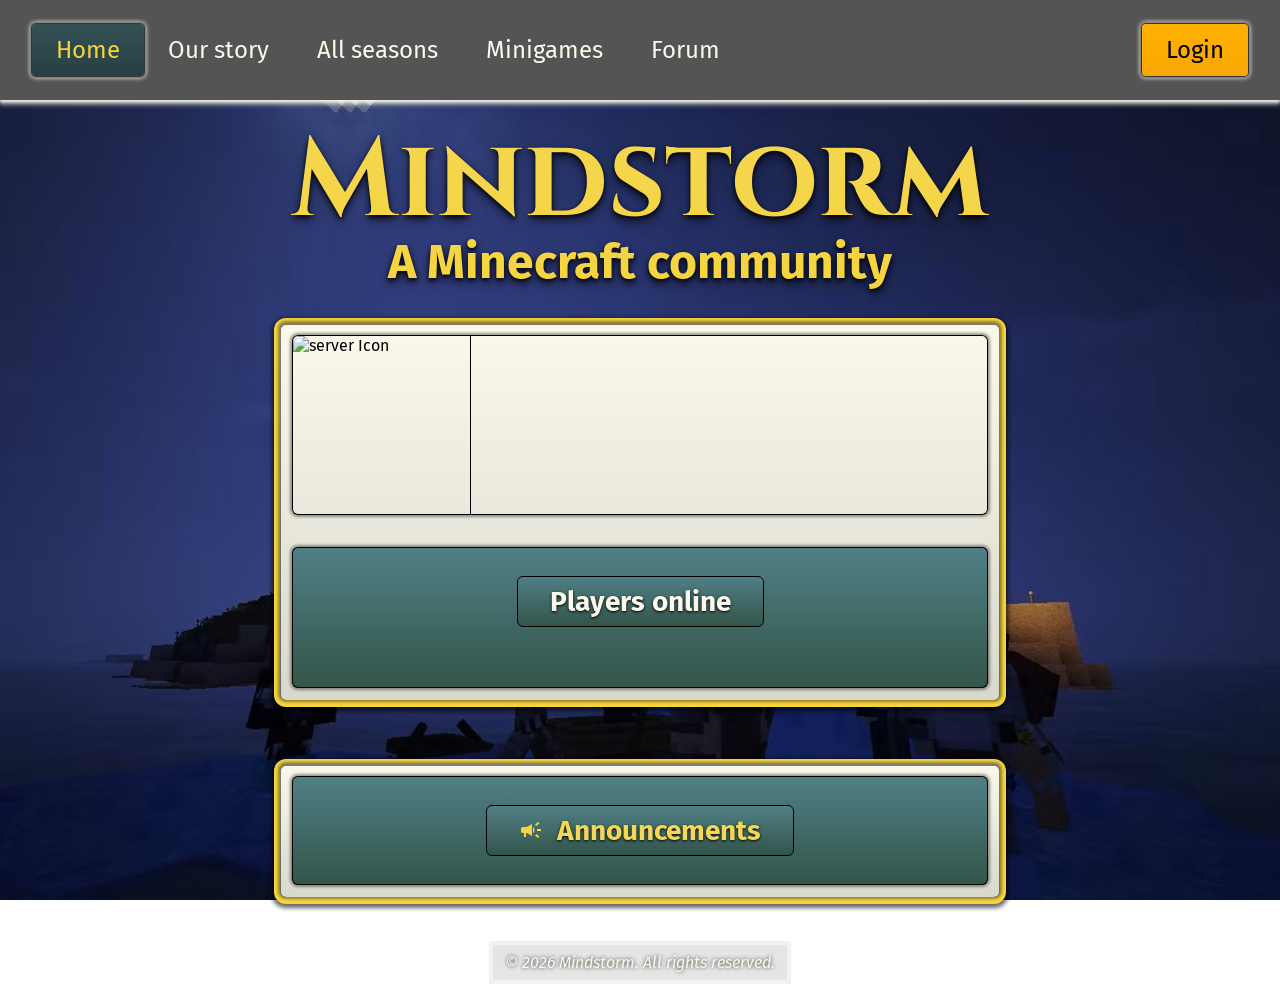
==== commit 32888b12: "still going" ====
--- a/index.html
+++ b/index.html
@@ -62,7 +62,7 @@
       <div class="nav_title yellow_gradient_txt centered column">
         <h1 class="no_space centered_text cinzel-bold">Mindstorm</h1>
         <h2 class="no_space centered_text">A minecraft community</h2>
-      </div>
+      </div> <!-- /NAV TITLE -->
 
       <!-- NAV TOGGLE BUTTON | Only visible UNDER 960px screen width -->
       <button class="nav_toggle" aria-expanded="false" aria-controls="navbar_list">☰</button>
@@ -75,13 +75,13 @@
     <main class="flexed centered column">
 
       <!-- MAIN TITLE ELEMENT | Only visible OVER 960px screen width -->
-      <div class="main_title yellow_gradient_txt column flexed">
+      <div class="hidden_mobile main_title yellow_gradient_txt column flexed">
         <h1 class="no_space centered_text cinzel-bold">Mindstorm</h1>
         <h2 class="no_space centered_text">A Minecraft community</h2>
       </div>
 
     <!-- MAIN PAGE ELEMENT | CONTAINS SERVER DETAILS -->
-    <div class="wrapper_outer flexed centered column" id="server_details"> <!-- ID'D -->
+    <div class="wrapper_outer flexed centered column max_720" id="server_details"> <!-- ID'D -->
       
       <!-- SERVER DETAILS WRAPPER -->
       <div class="wrapper_inner flexed centered" id="server_details_wrap">
@@ -113,7 +113,7 @@
 
 
     <!-- MAIN PAGE ELEMENT | CONTAINS SERVER ANNOUNCEMENTS -->
-    <div class="wrapper_outer flexed centered column" id="announcements_wrap"> <!-- ID'D -->
+    <div class="wrapper_outer flexed centered column max_720" id="announcements_wrap"> <!-- ID'D -->
 
       <!-- SERVER ANNOUNCEMENTS WRAPPER -->
       <div class="wrapper_inner green_gradient_bcg flexed centered column" id="announcements"> <!-- ID'D -->
@@ -129,7 +129,7 @@
     <!-- /MAIN /MAIN /MAIN -->
 
 
-
+    <!-- FOOTER ELEMENT | SAME ON ALL PAGES -->
     <footer class="flexed centered offWhite_text">
       <p>© 2026 Mindstorm. All rights reserved.</p>
     </footer>
--- a/style_main.css
+++ b/style_main.css
@@ -195,7 +195,7 @@
 ************************************/
 
   main {
-    padding: 100px 1rem 0 1rem;
+    padding: 100px 2rem 0 2rem;
   }
 
   /*** title element wrapper | visible over 960px ***/
@@ -287,6 +287,87 @@
 
 /*** END MAIN ELEMENTS ***/
 
+/************************************
+***                               ***
+*** *** SERVER SEASONS STUFF ***  ***
+***                               ***
+************************************/
+
+/* seasons list on the seasons page */
+#server_seasons_list {
+  margin: 0;
+  padding: 2rem 0;
+
+  list-style-type: none;
+
+  display: flex;
+
+  flex-wrap: wrap;
+
+  align-items: flex-start;
+  justify-content: center;
+
+  gap: 2rem;
+}
+
+/* wrappers of each season */
+.season_wrap {
+  display: flex;
+
+  justify-content: flex-start;
+  align-items: center;
+  flex-direction: column;
+  text-align: center;
+
+  width: 320px;
+
+  aspect-ratio: 5 / 7;
+
+  background-size: cover;
+  background-position: center;
+
+  box-shadow: 0 0 3px 2px rgba(0, 0, 0, 0.4),
+            inset 0 0 0 1px rgba(0, 0, 0, 1);
+
+  border-radius: 4px;
+
+  padding: 1rem 2rem;
+
+  box-sizing: border-box;
+}
+
+.list_item_wrapper {
+  width: 100%;
+
+  padding: 8px;
+
+  box-shadow: 0 0 3px 2px rgba(0, 0, 0, 0.4),
+            inset 0 0 0 1px rgba(0, 0, 0, 1);
+
+  box-sizing: border-box;
+
+  border-radius: 4px;
+}
+
+.season_wrap p {
+  margin: 0;
+  padding: 0;
+
+  text-shadow: 0 0 12px black;
+}
+
+.season_wrap .season_title {
+  font-size: 2rem;
+  font-weight: 600;
+}
+
+.season_wrap .season_subtitle {
+  font-size: 1.5rem;
+  font-weight: 500;
+}
+
+/*** END SERVER SEASONS STUFF ***/
+
 
 /************************************
 ***                               ***
@@ -296,6 +377,12 @@
 
 footer {
   padding: 0;
+
+  position: relative;
+
+  z-index: 900;
+
+  bottom: 0;
 }
 
 footer p {
@@ -380,7 +467,7 @@
       color: transparent;
   }
   .green_gradient_bcg {
-    background: linear-gradient(to bottom, rgba(80, 127, 134, 0.5), rgba(51, 85, 73, 0.75)); 
+    background: linear-gradient(to bottom, rgba(80, 127, 134, 1), rgba(51, 85, 73, 1)); 
   }
   .flexed {
     display: flex;
@@ -422,7 +509,6 @@
   .display {
     display: flex;
   }
-
   .list_spacer {
     width: 80%;
     border-bottom: 1px solid currentColor;
@@ -442,7 +528,9 @@
   .yellow {
     color: #f5d43e;
   }
-
+  .max_720 {
+    max-width: 720px;
+  }
   .offWhite_text {
     color: #faf9eb;
   }
@@ -454,7 +542,6 @@
   /*** OUTER SIDE OF MAIN WRAPPERS ***/
   .wrapper_outer {
     width: 100%;
-    max-width: 720px;
 
     margin: 2rem auto;
 
--- a/style_mobile.css
+++ b/style_mobile.css
@@ -147,7 +147,7 @@
 
   /*** MAIN ELEMENTS ***/
 
-    .main_title {
+    .hidden_mobile {
       display: none;
     }
 
@@ -158,5 +158,28 @@
       flex-wrap: wrap;
     }
 
+
+/************************************
+***                               ***
+*** *** SERVER SEASONS STUFF ***  ***
+***                               ***
+************************************/
+
+  /* seasons list on the seasons page */
+  #server_seasons_list {
+    padding: 1rem 1rem;
+
+    gap: 2rem;
+  }
+
+  /* wrappers of each season */
+  .season_wrap {
+    width: 100%;
+
+    aspect-ratio: 5 / 7;
+
+    padding: 1rem;
+  }
+
   /*** END MAIN ELEMENTS ***/
 }
